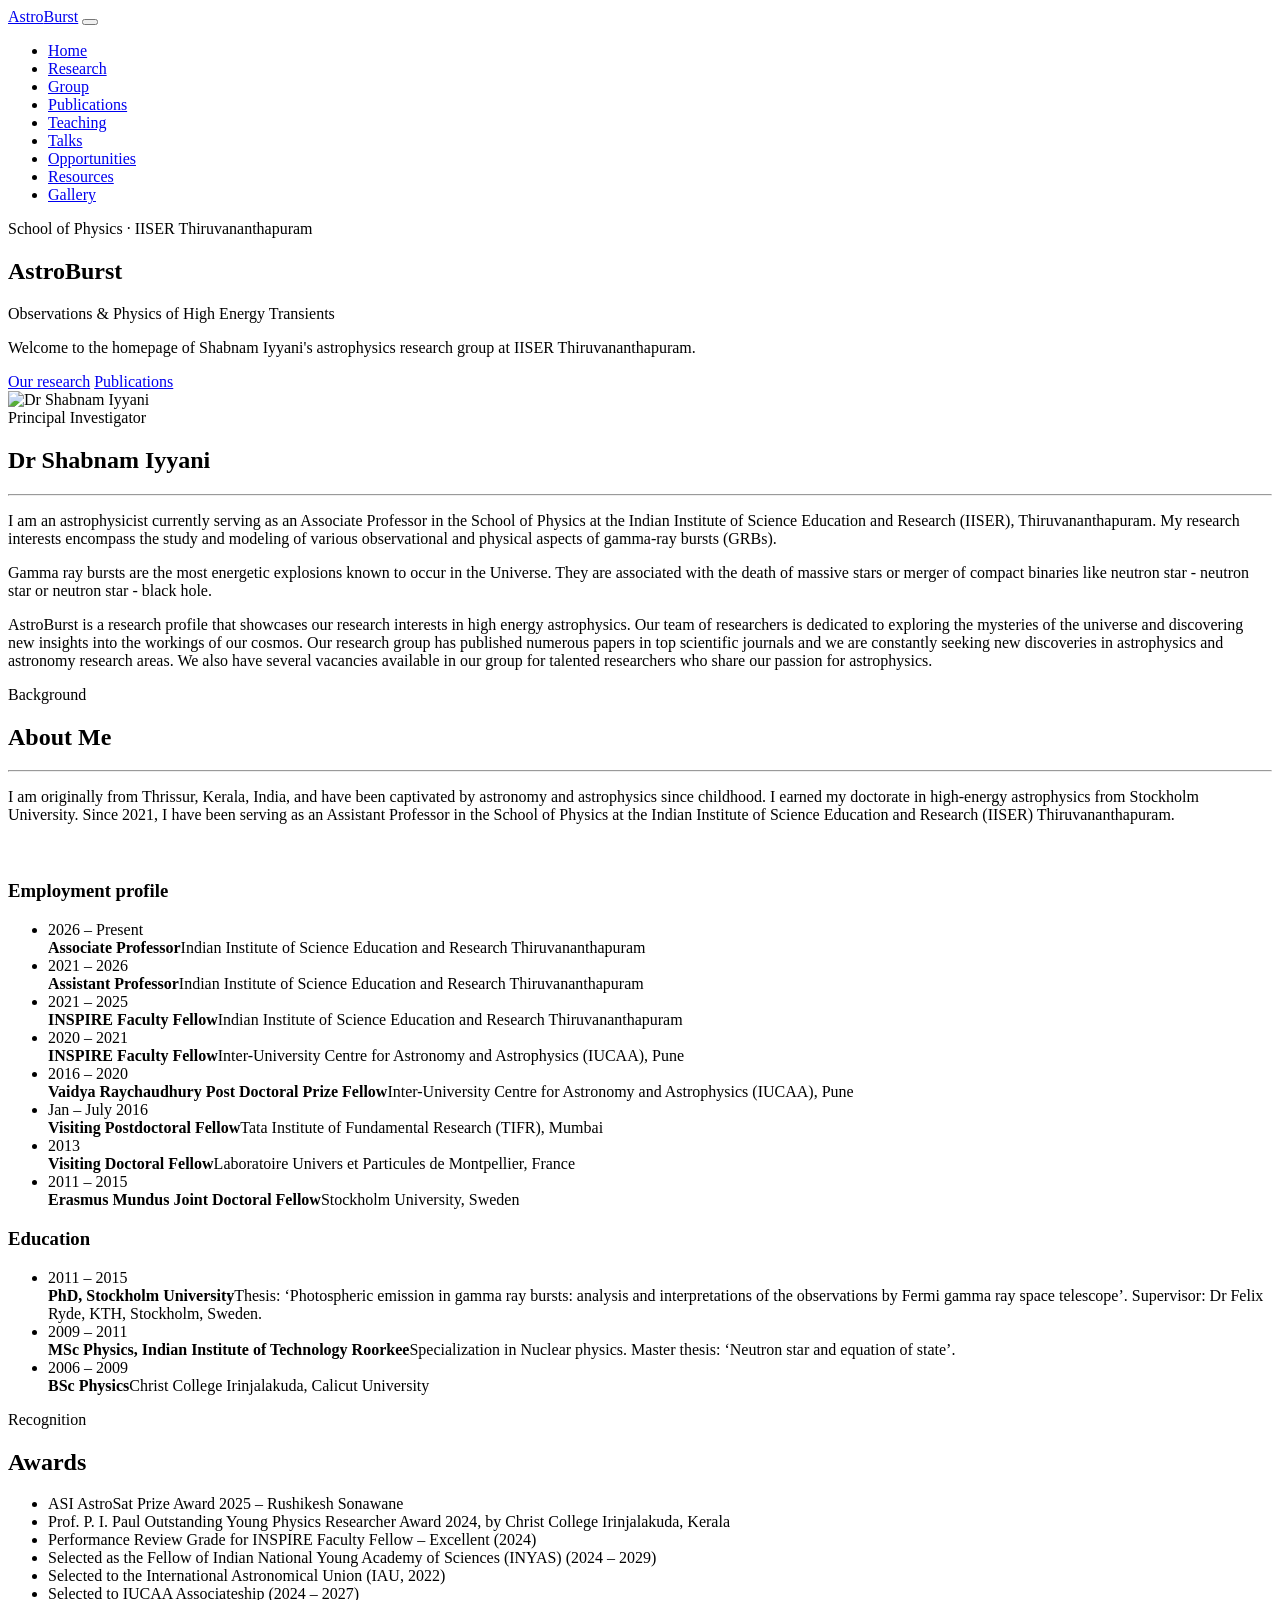
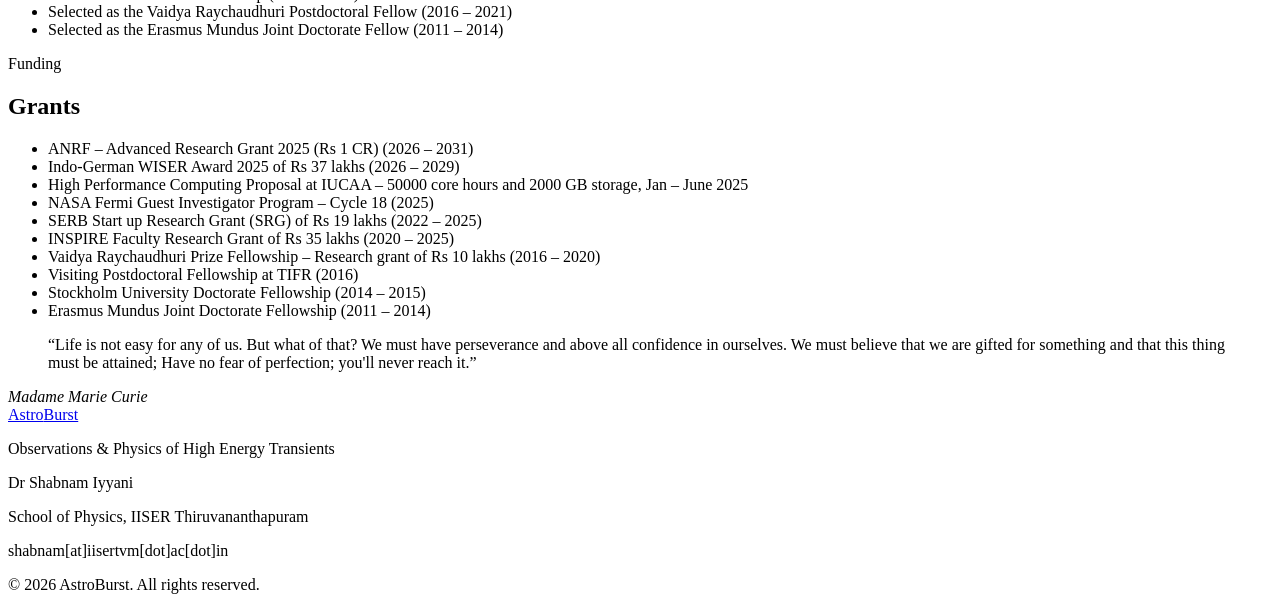
==== index.html @ df9c0376 "Add files via upload" ====
<!DOCTYPE html>
<html lang="en">
<head>
  <meta charset="utf-8">
  <meta name="viewport" content="width=device-width, initial-scale=1">
  <title>AstroBurst — Dr Shabnam Iyyani, IISER Thiruvananthapuram</title>
  <meta name="description" content="Homepage of Dr Shabnam Iyyani&#x27;s astrophysics research group at IISER Thiruvananthapuram, studying gamma-ray bursts and high energy transients.">
  <meta property="og:title" content="AstroBurst — Dr Shabnam Iyyani, IISER Thiruvananthapuram">
  <meta property="og:description" content="Homepage of Dr Shabnam Iyyani&#x27;s astrophysics research group at IISER Thiruvananthapuram, studying gamma-ray bursts and high energy transients.">
  <meta property="og:image" content="assets/img/grb-hero.jpg">
  <link rel="preconnect" href="https://fonts.googleapis.com">
  <link rel="preconnect" href="https://fonts.gstatic.com" crossorigin>
  <link href="https://fonts.googleapis.com/css2?family=Cormorant+Garamond:ital,wght@0,400;0,500;1,400&amp;family=Inter:wght@300;400;500&amp;display=swap" rel="stylesheet">
  <link rel="stylesheet" href="assets/css/style.css">
</head>
<body>

  <!-- ===== Header (same on every page) ===== -->
  <header class="site-header">
    <div class="wrap nav">
      <a class="brand" href="index.html">Astro<span>Burst</span></a>
      <button class="nav-toggle" aria-label="Menu" aria-expanded="false"><span></span><span></span><span></span></button>
      <nav aria-label="Main">
        <ul class="nav-links">
          <li><a href="index.html" aria-current="page">Home</a></li>
          <li><a href="research.html">Research</a></li>
          <li><a href="group.html">Group</a></li>
          <li><a href="publications.html">Publications</a></li>
          <li><a href="teaching.html">Teaching</a></li>
          <li><a href="talks.html">Talks</a></li>
          <li><a href="opportunities.html">Opportunities</a></li>
          <li><a href="resources.html">Resources</a></li>
          <li><a href="gallery.html">Gallery</a></li>
        </ul>
      </nav>
    </div>
  </header>

  <main>
    <!-- Hero -->
    <section class="hero">
      <div class="wrap">
        <span class="eyebrow">School of Physics &middot; IISER Thiruvananthapuram</span>
        <h1>AstroBurst</h1>
        <p class="tagline">Observations &amp; Physics of High Energy Transients</p>
        <p class="lead">Welcome to the homepage of Shabnam Iyyani's astrophysics research group at IISER Thiruvananthapuram.</p>
        <div class="btns">
          <a class="btn" href="research.html">Our research</a>
          <a class="btn ghost" href="publications.html">Publications</a>
        </div>
      </div>
    </section>

    <!-- Profile -->
    <section>
      <div class="wrap split reveal">
        <div class="portrait">
          <img src="assets/img/shabnam-iyyani.jpg" alt="Dr Shabnam Iyyani" width="800" height="1067">
        </div>
        <div>
          <span class="eyebrow">Principal Investigator</span>
          <h2>Dr Shabnam Iyyani</h2>
          <hr class="rule">
          <p class="lead">I am an astrophysicist currently serving as an Associate Professor in the School of Physics at the Indian Institute of Science Education and Research (IISER), Thiruvananthapuram. My research interests encompass the study and modeling of various observational and physical aspects of gamma-ray bursts (GRBs).</p>
          <p>Gamma ray bursts are the most energetic explosions known to occur in the Universe. They are associated with the death of massive stars or merger of compact binaries like neutron star - neutron star or neutron star - black hole.</p>
          <p>AstroBurst is a research profile that showcases our research interests in high energy astrophysics. Our team of researchers is dedicated to exploring the mysteries of the universe and discovering new insights into the workings of our cosmos. Our research group has published numerous papers in top scientific journals and we are constantly seeking new discoveries in astrophysics and astronomy research areas. We also have several vacancies available in our group for talented researchers who share our passion for astrophysics.</p>
        </div>
      </div>
    </section>

    <!-- About -->
    <section class="alt">
      <div class="wrap reveal">
        <div class="narrow">
          <span class="eyebrow">Background</span>
          <h2>About Me</h2>
          <hr class="rule">
          <p class="lead">I am originally from Thrissur, Kerala, India, and have been captivated by astronomy and astrophysics since childhood. I earned my doctorate in high-energy astrophysics from Stockholm University. Since 2021, I have been serving as an Assistant Professor in the School of Physics at the Indian Institute of Science Education and Research (IISER) Thiruvananthapuram.</p>
        </div>
        <div class="cols-2" style="margin-top:3.5rem">
          <div>
            <h3>Employment profile</h3>
            <ul class="timeline">
            <li><span class="when">2026 – Present</span><div><strong>Associate Professor</strong><span class="where">Indian Institute of Science Education and Research Thiruvananthapuram</span></div></li>
            <li><span class="when">2021 – 2026</span><div><strong>Assistant Professor</strong><span class="where">Indian Institute of Science Education and Research Thiruvananthapuram</span></div></li>
            <li><span class="when">2021 – 2025</span><div><strong>INSPIRE Faculty Fellow</strong><span class="where">Indian Institute of Science Education and Research Thiruvananthapuram</span></div></li>
            <li><span class="when">2020 – 2021</span><div><strong>INSPIRE Faculty Fellow</strong><span class="where">Inter-University Centre for Astronomy and Astrophysics (IUCAA), Pune</span></div></li>
            <li><span class="when">2016 – 2020</span><div><strong>Vaidya Raychaudhury Post Doctoral Prize Fellow</strong><span class="where">Inter-University Centre for Astronomy and Astrophysics (IUCAA), Pune</span></div></li>
            <li><span class="when">Jan – July 2016</span><div><strong>Visiting Postdoctoral Fellow</strong><span class="where">Tata Institute of Fundamental Research (TIFR), Mumbai</span></div></li>
            <li><span class="when">2013</span><div><strong>Visiting Doctoral Fellow</strong><span class="where">Laboratoire Univers et Particules de Montpellier, France</span></div></li>
            <li><span class="when">2011 – 2015</span><div><strong>Erasmus Mundus Joint Doctoral Fellow</strong><span class="where">Stockholm University, Sweden</span></div></li>
          </ul>
          </div>
          <div>
            <h3>Education</h3>
            <ul class="timeline">
            <li><span class="when">2011 – 2015</span><div><strong>PhD, Stockholm University</strong><span class="where">Thesis: &lsquo;Photospheric emission in gamma ray bursts: analysis and interpretations of the observations by Fermi gamma ray space telescope&rsquo;. Supervisor: Dr Felix Ryde, KTH, Stockholm, Sweden.</span></div></li>
            <li><span class="when">2009 – 2011</span><div><strong>MSc Physics, Indian Institute of Technology Roorkee</strong><span class="where">Specialization in Nuclear physics. Master thesis: &lsquo;Neutron star and equation of state&rsquo;.</span></div></li>
            <li><span class="when">2006 – 2009</span><div><strong>BSc Physics</strong><span class="where">Christ College Irinjalakuda, Calicut University</span></div></li>
          </ul>
          </div>
        </div>
      </div>
    </section>

    <!-- Awards and grants -->
    <section>
      <div class="wrap cols-2 reveal">
        <div>
          <span class="eyebrow">Recognition</span>
          <h2>Awards</h2>
          <ul class="list dash">
            <li>ASI AstroSat Prize Award 2025 &ndash; Rushikesh Sonawane</li>
            <li>Prof. P. I. Paul Outstanding Young Physics Researcher Award 2024, by Christ College Irinjalakuda, Kerala</li>
            <li>Performance Review Grade for INSPIRE Faculty Fellow &ndash; Excellent (2024)</li>
            <li>Selected as the Fellow of Indian National Young Academy of Sciences (INYAS) (2024 &ndash; 2029)</li>
            <li>Selected to the International Astronomical Union (IAU, 2022)</li>
            <li>Selected to IUCAA Associateship (2024 &ndash; 2027)</li>
            <li>Selected as the Vaidya Raychaudhuri Postdoctoral Fellow (2016 &ndash; 2021)</li>
            <li>Selected as the Erasmus Mundus Joint Doctorate Fellow (2011 &ndash; 2014)</li>
          </ul>
        </div>
        <div>
          <span class="eyebrow">Funding</span>
          <h2>Grants</h2>
          <ul class="list dash">
            <li>ANRF &ndash; Advanced Research Grant 2025 (Rs 1 CR) (2026 &ndash; 2031)</li>
            <li>Indo-German WISER Award 2025 of Rs 37 lakhs (2026 &ndash; 2029)</li>
            <li>High Performance Computing Proposal at IUCAA &ndash; 50000 core hours and 2000 GB storage, Jan &ndash; June 2025</li>
            <li>NASA Fermi Guest Investigator Program &ndash; Cycle 18 (2025)</li>
            <li>SERB Start up Research Grant (SRG) of Rs 19 lakhs (2022 &ndash; 2025)</li>
            <li>INSPIRE Faculty Research Grant of Rs 35 lakhs (2020 &ndash; 2025)</li>
            <li>Vaidya Raychaudhuri Prize Fellowship &ndash; Research grant of Rs 10 lakhs (2016 &ndash; 2020)</li>
            <li>Visiting Postdoctoral Fellowship at TIFR (2016)</li>
            <li>Stockholm University Doctorate Fellowship (2014 &ndash; 2015)</li>
            <li>Erasmus Mundus Joint Doctorate Fellowship (2011 &ndash; 2014)</li>
          </ul>
        </div>
      </div>
    </section>

    <!-- Quote -->
    <section class="quote">
      <div class="wrap reveal">
        <blockquote>&ldquo;Life is not easy for any of us. But what of that? We must have perseverance and above all confidence in ourselves. We must believe that we are gifted for something and that this thing must be attained; Have no fear of perfection; you'll never reach it.&rdquo;</blockquote>
        <cite>Madame Marie Curie</cite>
      </div>
    </section>
  </main>

  <!-- ===== Footer (same on every page) ===== -->
  <footer class="site-footer">
    <div class="wrap">
      <div class="cols">
        <div>
          <a class="brand" href="index.html">Astro<span>Burst</span></a>
          <p>Observations &amp; Physics of High Energy Transients</p>
        </div>
        <div>
          <p>Dr Shabnam Iyyani</p>
          <p>School of Physics, IISER Thiruvananthapuram</p>
          <p>shabnam[at]iisertvm[dot]ac[dot]in</p>
        </div>
      </div>
      <p class="copy">&copy; 2026 AstroBurst. All rights reserved.</p>
    </div>
  </footer>

  <script src="assets/js/main.js"></script>
</body>
</html>
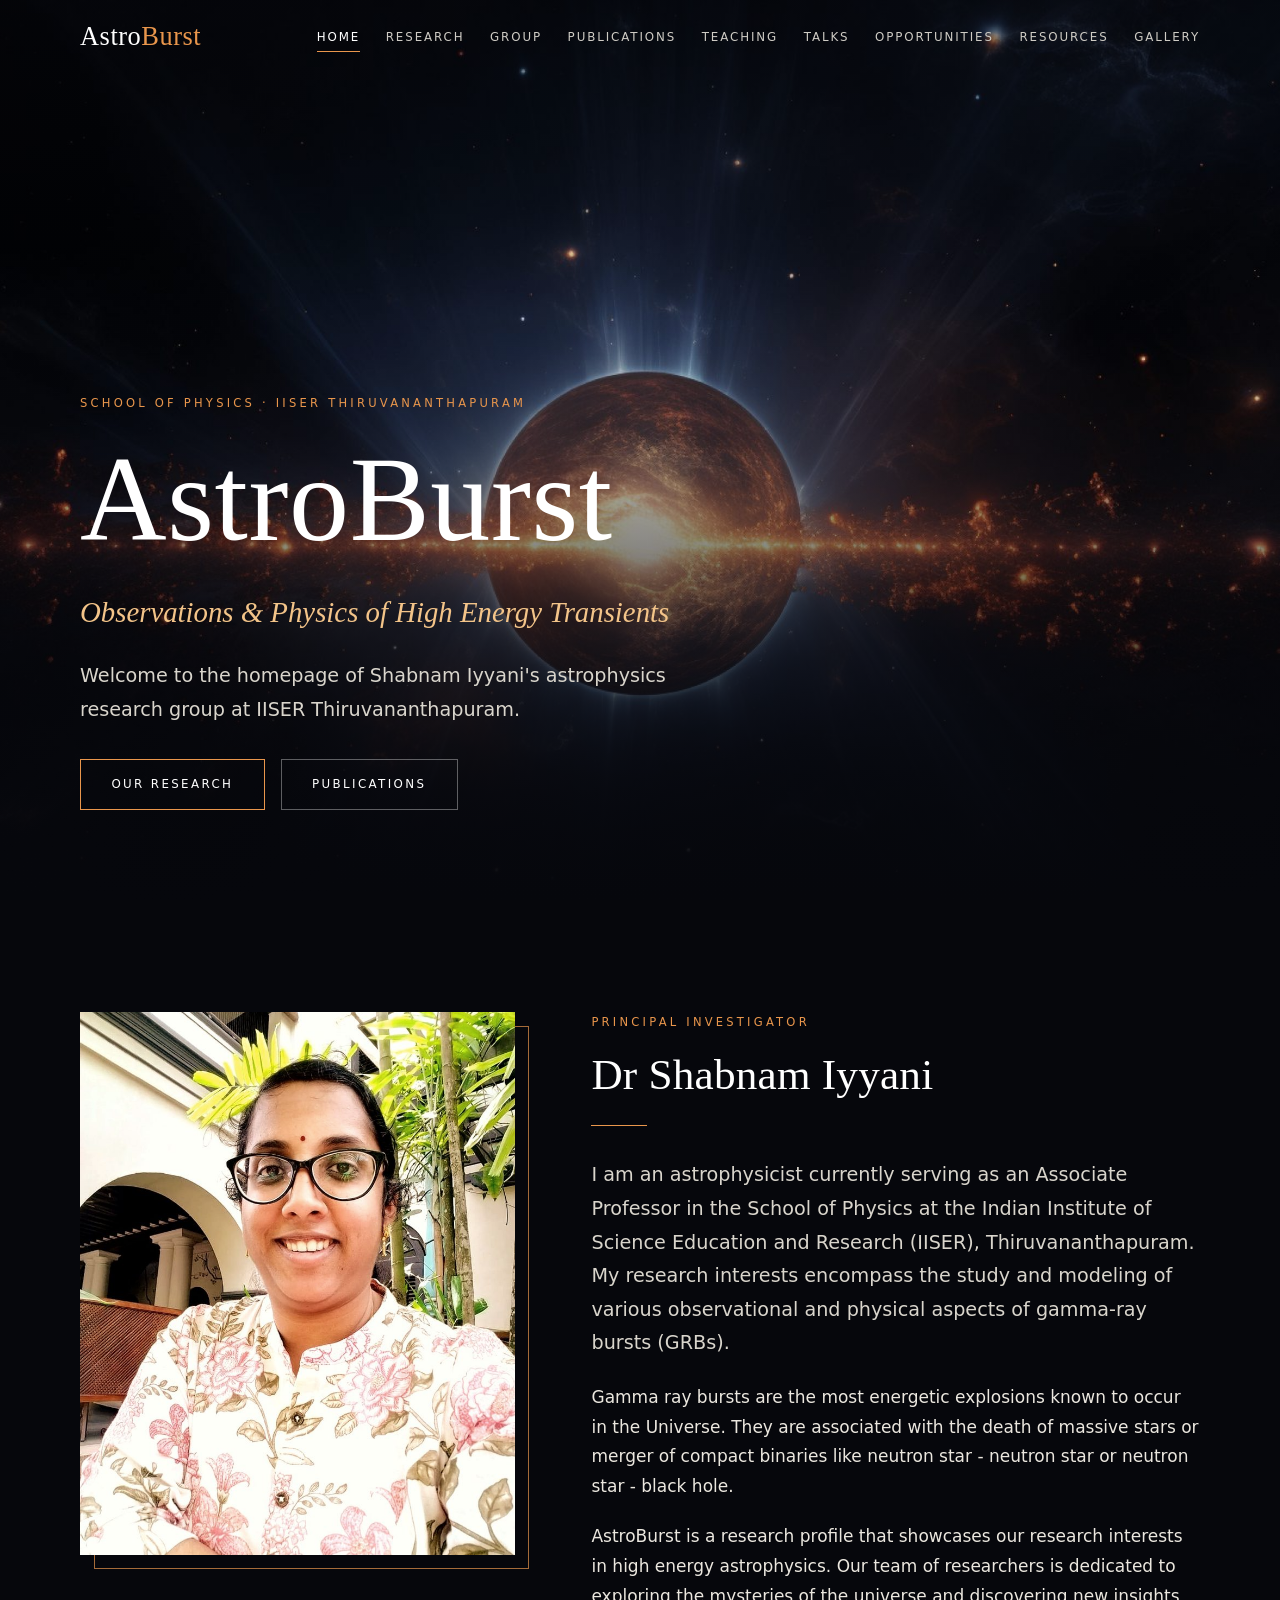
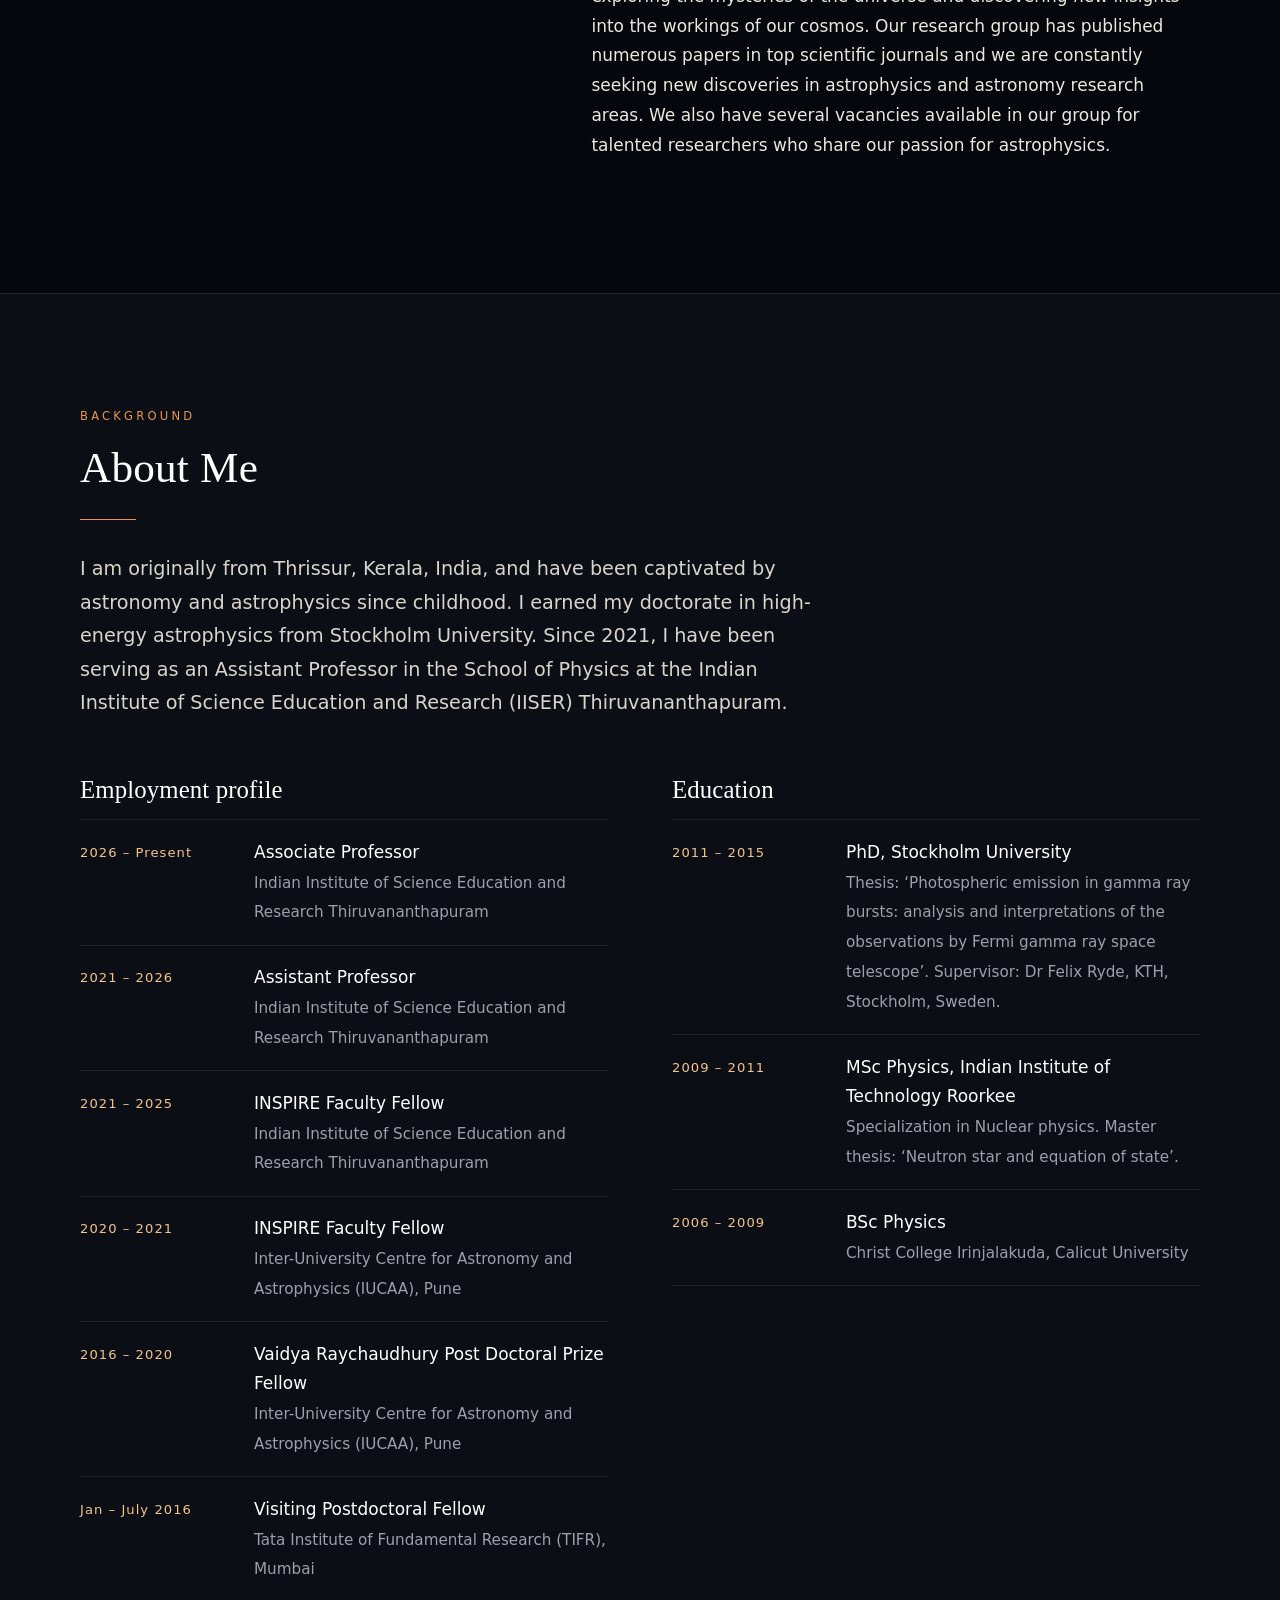
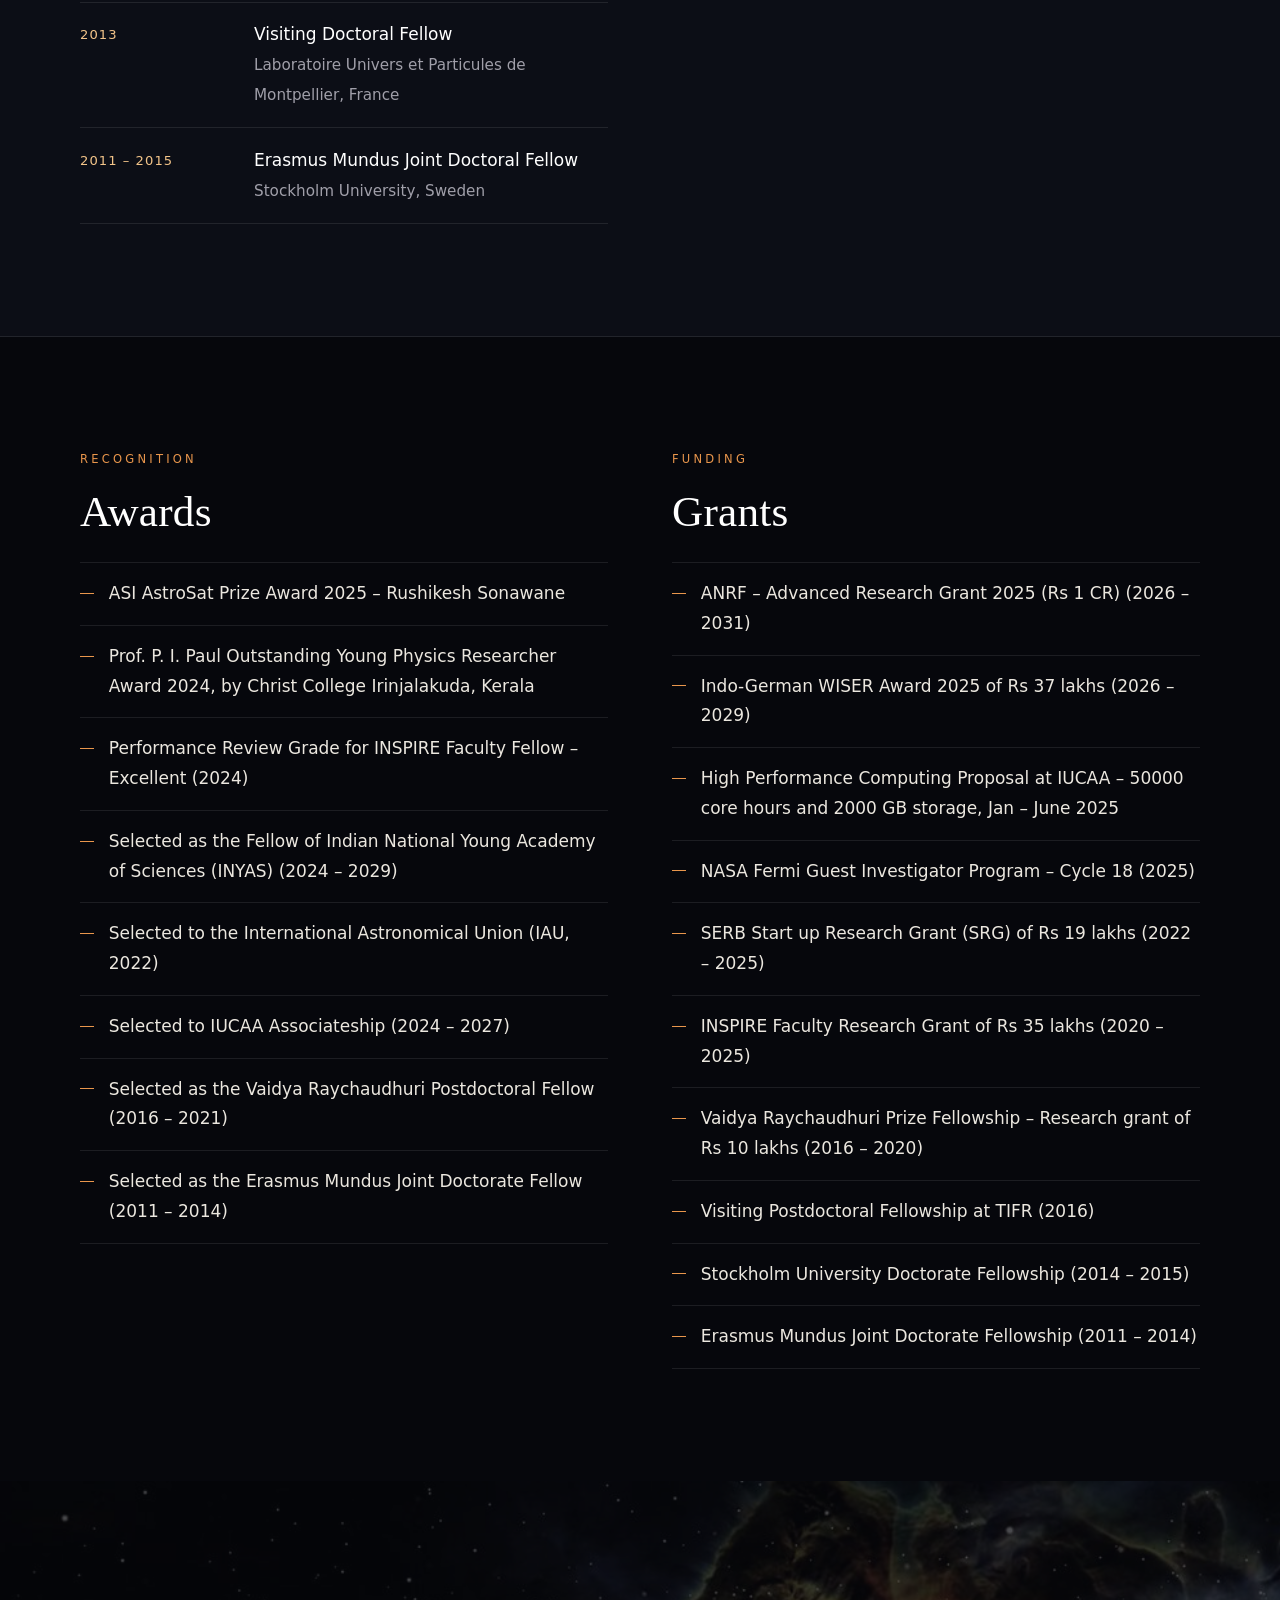
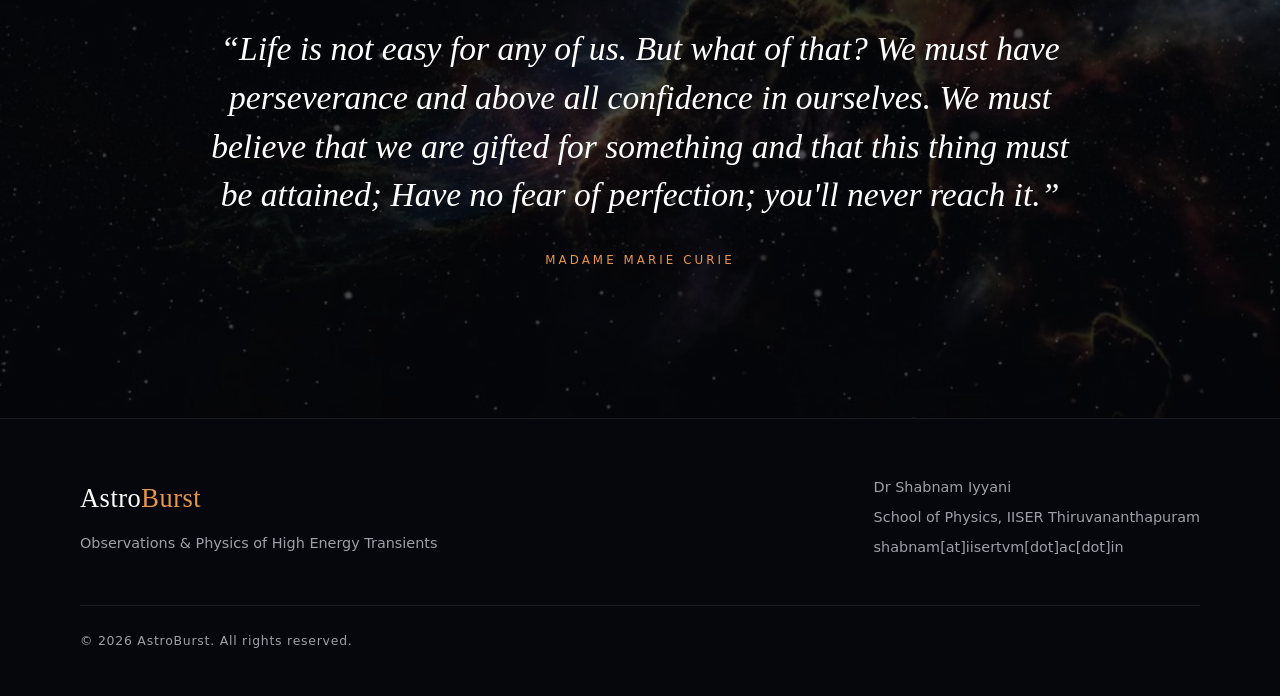
==== commit 48107fde: "Add files via upload" ====
--- a/index.html
+++ b/index.html
@@ -3,11 +3,66 @@
 <head>
   <meta charset="utf-8">
   <meta name="viewport" content="width=device-width, initial-scale=1">
-  <title>AstroBurst — Dr Shabnam Iyyani, IISER Thiruvananthapuram</title>
-  <meta name="description" content="Homepage of Dr Shabnam Iyyani&#x27;s astrophysics research group at IISER Thiruvananthapuram, studying gamma-ray bursts and high energy transients.">
-  <meta property="og:title" content="AstroBurst — Dr Shabnam Iyyani, IISER Thiruvananthapuram">
-  <meta property="og:description" content="Homepage of Dr Shabnam Iyyani&#x27;s astrophysics research group at IISER Thiruvananthapuram, studying gamma-ray bursts and high energy transients.">
-  <meta property="og:image" content="assets/img/grb-hero.jpg">
+  <title>AstroBurst | Dr Shabnam Iyyani, Gamma-Ray Burst Astrophysics, IISER Thiruvananthapuram</title>
+  <meta name="description" content="AstroBurst is Dr Shabnam Iyyani&#x27;s astrophysics research group at IISER Thiruvananthapuram, studying gamma-ray bursts (GRBs) and high energy transients.">
+  <meta name="author" content="Dr Shabnam Iyyani">
+  <link rel="canonical" href="https://astroburst.org/">
+  <link rel="icon" href="favicon.svg" type="image/svg+xml">
+  <meta name="theme-color" content="#06070c">
+  <meta property="og:type" content="website">
+  <meta property="og:site_name" content="AstroBurst">
+  <meta property="og:url" content="https://astroburst.org/">
+  <meta property="og:title" content="AstroBurst | Dr Shabnam Iyyani, Gamma-Ray Burst Astrophysics, IISER Thiruvananthapuram">
+  <meta property="og:description" content="AstroBurst is Dr Shabnam Iyyani&#x27;s astrophysics research group at IISER Thiruvananthapuram, studying gamma-ray bursts (GRBs) and high energy transients.">
+  <meta property="og:image" content="https://astroburst.org/assets/img/grb-hero.jpg">
+  <meta name="twitter:card" content="summary_large_image">
+  <script type="application/ld+json">
+  {
+    "@context": "https://schema.org",
+    "@graph": [
+      {
+        "@type": "WebSite",
+        "@id": "https://astroburst.org/#website",
+        "url": "https://astroburst.org/",
+        "name": "AstroBurst",
+        "description": "Observations and Physics of High Energy Transients",
+        "inLanguage": "en"
+      },
+      {
+        "@type": "ResearchOrganization",
+        "@id": "https://astroburst.org/#group",
+        "name": "AstroBurst",
+        "url": "https://astroburst.org/",
+        "description": "Astrophysics research group studying gamma-ray bursts at IISER Thiruvananthapuram",
+        "parentOrganization": {
+          "@type": "CollegeOrUniversity",
+          "name": "Indian Institute of Science Education and Research Thiruvananthapuram",
+          "url": "https://www.iisertvm.ac.in/"
+        },
+        "founder": { "@id": "https://astroburst.org/#shabnam-iyyani" }
+      },
+      {
+        "@type": "Person",
+        "@id": "https://astroburst.org/#shabnam-iyyani",
+        "name": "Shabnam Iyyani",
+        "honorificPrefix": "Dr",
+        "jobTitle": "Associate Professor",
+        "url": "https://astroburst.org/",
+        "image": "https://astroburst.org/assets/img/shabnam-iyyani.jpg",
+        "affiliation": {
+          "@type": "CollegeOrUniversity",
+          "name": "Indian Institute of Science Education and Research Thiruvananthapuram",
+          "url": "https://www.iisertvm.ac.in/"
+        },
+        "alumniOf": [
+          { "@type": "CollegeOrUniversity", "name": "Stockholm University" },
+          { "@type": "CollegeOrUniversity", "name": "Indian Institute of Technology Roorkee" }
+        ],
+        "knowsAbout": ["Gamma-ray bursts", "High energy astrophysics", "X-ray polarimetry", "Multi-messenger astronomy"]
+      }
+    ]
+  }
+  </script>
   <link rel="preconnect" href="https://fonts.googleapis.com">
   <link rel="preconnect" href="https://fonts.gstatic.com" crossorigin>
   <link href="https://fonts.googleapis.com/css2?family=Cormorant+Garamond:ital,wght@0,400;0,500;1,400&amp;family=Inter:wght@300;400;500&amp;display=swap" rel="stylesheet">
--- a/assets/css/style.css
+++ b/assets/css/style.css
@@ -0,0 +1,223 @@
+/* AstroBurst — site styles
+   Colours, fonts and spacing are set once in :root below; change them there. */
+:root {
+  --bg: #06070c;
+  --bg-2: #0c0e16;
+  --surface: #11131d;
+  --line: rgba(255, 255, 255, 0.09);
+  --text: #ebe7df;
+  --muted: #a09fa9;
+  --accent: #e9964c;      /* ember orange taken from the gamma-ray burst artwork */
+  --accent-2: #f3c489;
+  --serif: "Cormorant Garamond", "Iowan Old Style", Georgia, serif;
+  --sans: "Inter", system-ui, -apple-system, "Segoe UI", Roboto, sans-serif;
+  --wrap: 1120px;
+}
+
+*, *::before, *::after { box-sizing: border-box; }
+html { scroll-behavior: smooth; -webkit-text-size-adjust: 100%; }
+body {
+  margin: 0; background: var(--bg); color: var(--text);
+  font-family: var(--sans); font-size: 17px; line-height: 1.75; font-weight: 300;
+  -webkit-font-smoothing: antialiased;
+}
+img { max-width: 100%; height: auto; display: block; }
+a { color: var(--accent-2); text-decoration: none; transition: color .2s; }
+a:hover { color: #fff; }
+p { margin: 0 0 1.2em; }
+h1, h2, h3 { font-family: var(--serif); font-weight: 500; line-height: 1.15; margin: 0 0 .6em; color: #fff; letter-spacing: .005em; }
+h1 { font-size: clamp(2.6rem, 6vw, 4.6rem); }
+h2 { font-size: clamp(1.9rem, 3.4vw, 2.7rem); }
+h3 { font-size: 1.55rem; }
+.wrap { width: min(var(--wrap), 100% - 3rem); margin-inline: auto; }
+.narrow { max-width: 760px; }
+.eyebrow {
+  font-size: .72rem; letter-spacing: .28em; text-transform: uppercase;
+  color: var(--accent); font-weight: 500; margin: 0 0 1.1rem; display: block;
+}
+.lead { font-size: 1.2rem; color: #d9d5cc; }
+.muted { color: var(--muted); }
+.rule { width: 56px; height: 1px; background: var(--accent); border: 0; margin: 0 0 2rem; }
+section { padding: clamp(4rem, 9vw, 7rem) 0; }
+section.alt { background: var(--bg-2); border-block: 1px solid var(--line); }
+
+/* ---------- Header ---------- */
+.site-header {
+  position: fixed; inset: 0 0 auto 0; z-index: 50;
+  transition: background .3s, border-color .3s, backdrop-filter .3s;
+  border-bottom: 1px solid transparent;
+}
+.site-header.scrolled, .site-header.open {
+  background: rgba(6, 7, 12, .86); backdrop-filter: blur(14px); -webkit-backdrop-filter: blur(14px);
+  border-bottom-color: var(--line);
+}
+.nav { display: flex; align-items: center; justify-content: space-between; height: 72px; }
+.brand { font-family: var(--serif); font-size: 1.65rem; color: #fff; letter-spacing: .02em; font-weight: 500; }
+.brand span { color: var(--accent); }
+.nav-links { display: flex; gap: 1.6rem; list-style: none; margin: 0; padding: 0; }
+.nav-links a {
+  color: #cfccc5; font-size: .74rem; letter-spacing: .16em; text-transform: uppercase; font-weight: 400;
+  padding: .4rem 0; border-bottom: 1px solid transparent;
+}
+.nav-links a:hover, .nav-links a[aria-current="page"] { color: #fff; border-bottom-color: var(--accent); }
+.nav-toggle { display: none; background: none; border: 0; padding: .6rem; cursor: pointer; }
+.nav-toggle span { display: block; width: 24px; height: 1px; background: #fff; margin: 6px 0; transition: transform .25s, opacity .25s; }
+.site-header.open .nav-toggle span:nth-child(1) { transform: translateY(7px) rotate(45deg); }
+.site-header.open .nav-toggle span:nth-child(2) { opacity: 0; }
+.site-header.open .nav-toggle span:nth-child(3) { transform: translateY(-7px) rotate(-45deg); }
+
+@media (max-width: 1080px) {
+  .nav-toggle { display: block; margin-left: auto; }
+  .nav-links {
+    position: absolute; top: 72px; left: 0; right: 0; flex-direction: column; gap: 0;
+    background: rgba(6, 7, 12, .97); border-bottom: 1px solid var(--line);
+    padding: .5rem 1.5rem 1.5rem; display: none;
+  }
+  .site-header.open .nav-links { display: flex; }
+  .nav-links a { display: block; padding: .9rem 0; border-bottom: 1px solid var(--line); }
+}
+
+/* ---------- Hero (home) ---------- */
+.hero {
+  position: relative; min-height: 100vh; min-height: 100svh; display: flex; align-items: flex-end;
+  padding: 0 0 clamp(4rem, 10vh, 7rem);
+  background: #000 url("../img/grb-hero.jpg") center 42% / cover no-repeat;
+}
+.hero::before {
+  content: ""; position: absolute; inset: 0;
+  background: linear-gradient(180deg, rgba(6,7,12,.55) 0%, rgba(6,7,12,.05) 35%, rgba(6,7,12,.65) 72%, var(--bg) 100%);
+}
+.hero .wrap { position: relative; }
+.hero h1 { font-size: clamp(3.4rem, 10vw, 7.5rem); margin-bottom: .15em; font-weight: 400; }
+.hero .tagline { font-family: var(--serif); font-style: italic; font-size: clamp(1.25rem, 2.4vw, 1.8rem); color: var(--accent-2); margin-bottom: 1.4rem; }
+.hero .lead { max-width: 620px; }
+.btns { display: flex; flex-wrap: wrap; gap: 1rem; margin-top: 2rem; }
+.btn {
+  display: inline-block; padding: .9rem 1.9rem; border: 1px solid var(--accent); color: #fff;
+  font-size: .74rem; letter-spacing: .2em; text-transform: uppercase; font-weight: 400;
+  transition: background .25s, color .25s;
+}
+.btn:hover { background: var(--accent); color: #0a0a0a; }
+.btn.ghost { border-color: rgba(255,255,255,.35); }
+.btn.ghost:hover { background: #fff; border-color: #fff; }
+
+/* ---------- Page banner (inner pages) ---------- */
+.banner {
+  position: relative; padding: clamp(9rem, 20vh, 12rem) 0 clamp(3rem, 7vh, 4.5rem);
+  background: #000 url("../img/nebula-strip.jpg") center / cover no-repeat;
+  border-bottom: 1px solid var(--line);
+}
+.banner::before { content: ""; position: absolute; inset: 0; background: linear-gradient(180deg, rgba(6,7,12,.72), rgba(6,7,12,.5) 50%, var(--bg)); }
+.banner .wrap { position: relative; }
+.banner h1 { margin: 0; }
+.banner p { max-width: 640px; margin: 1.2rem 0 0; color: #d9d5cc; }
+
+/* ---------- Layout helpers ---------- */
+.split { display: grid; grid-template-columns: minmax(0, 5fr) minmax(0, 7fr); gap: clamp(2rem, 6vw, 5rem); align-items: start; }
+.cols-2 { display: grid; grid-template-columns: repeat(2, minmax(0, 1fr)); gap: clamp(2rem, 5vw, 4rem); }
+.cols-3 { display: grid; grid-template-columns: repeat(3, minmax(0, 1fr)); gap: 1.5rem; }
+@media (max-width: 860px) { .split, .cols-2, .cols-3 { grid-template-columns: 1fr; } }
+
+.portrait { position: relative; }
+.portrait img { width: 100%; aspect-ratio: 4 / 5; object-fit: cover; object-position: center 20%; filter: saturate(.92); }
+.portrait::after { content: ""; position: absolute; inset: 14px -14px -14px 14px; border: 1px solid var(--accent); z-index: -1; opacity: .7; }
+
+.card { background: var(--surface); border: 1px solid var(--line); padding: 2rem; }
+.card h3 { font-size: 1.4rem; }
+.card p:last-child { margin-bottom: 0; }
+
+/* Lists */
+.list { list-style: none; margin: 0; padding: 0; }
+.list li { padding: 1rem 0; border-bottom: 1px solid var(--line); }
+.list li:first-child { border-top: 1px solid var(--line); }
+.list.dash li { padding-left: 1.8rem; position: relative; }
+.list.dash li::before { content: ""; position: absolute; left: 0; top: 1.85rem; width: 14px; height: 1px; background: var(--accent); }
+
+/* Timeline */
+.timeline { list-style: none; margin: 0; padding: 0; }
+.timeline li { display: grid; grid-template-columns: 150px 1fr; gap: 1.5rem; padding: 1.1rem 0; border-bottom: 1px solid var(--line); }
+.timeline li:first-child { border-top: 1px solid var(--line); }
+.timeline .when { color: var(--accent-2); font-size: .82rem; letter-spacing: .08em; padding-top: .25rem; }
+.timeline strong { display: block; color: #fff; font-weight: 500; }
+.timeline span.where { color: var(--muted); font-size: .95rem; }
+@media (max-width: 560px) { .timeline li { grid-template-columns: 1fr; gap: .2rem; } }
+
+/* Quote */
+.quote {
+  position: relative; text-align: center; padding: clamp(5rem, 12vw, 9rem) 0;
+  background: #000 url("../img/nebula-strip.jpg") center / cover no-repeat;
+}
+.quote::before { content: ""; position: absolute; inset: 0; background: rgba(6,7,12,.72); }
+.quote .wrap { position: relative; }
+.quote blockquote { font-family: var(--serif); font-style: italic; font-size: clamp(1.4rem, 2.8vw, 2.1rem); line-height: 1.45; margin: 0 auto 1.5rem; max-width: 880px; color: #fff; }
+.quote cite { font-style: normal; font-size: .74rem; letter-spacing: .26em; text-transform: uppercase; color: var(--accent); }
+
+/* Figures */
+figure { margin: 0; }
+figure.plate { background: #fff; padding: 1.2rem; }
+figcaption { font-size: .88rem; color: var(--muted); margin-top: .9rem; line-height: 1.6; }
+
+/* Team */
+.team { display: grid; grid-template-columns: repeat(auto-fill, minmax(220px, 1fr)); gap: 2rem; }
+.member img { width: 100%; aspect-ratio: 1; object-fit: cover; object-position: center 22%; filter: grayscale(.25); transition: filter .4s; }
+.member:hover img { filter: none; }
+.member h3 { font-size: 1.35rem; margin: 1.1rem 0 .1rem; }
+.member p { margin: 0; font-size: .74rem; letter-spacing: .18em; text-transform: uppercase; color: var(--accent); }
+
+/* Tables */
+.table-wrap { overflow-x: auto; }
+table { width: 100%; border-collapse: collapse; font-size: .95rem; }
+th, td { text-align: left; padding: .95rem 1rem .95rem 0; border-bottom: 1px solid var(--line); vertical-align: top; }
+th { font-size: .7rem; letter-spacing: .18em; text-transform: uppercase; color: var(--accent); font-weight: 500; white-space: nowrap; }
+td:first-child { color: #fff; font-weight: 400; }
+
+/* Publications */
+.stats { display: flex; gap: 3.5rem; flex-wrap: wrap; margin-bottom: 2.5rem; }
+.stat b { display: block; font-family: var(--serif); font-size: 3rem; font-weight: 400; color: #fff; line-height: 1; }
+.stat span { font-size: .7rem; letter-spacing: .2em; text-transform: uppercase; color: var(--muted); }
+.controls { display: flex; gap: .6rem; flex-wrap: wrap; align-items: center; margin-bottom: 3rem; }
+.chip { background: none; border: 1px solid var(--line); color: var(--muted); padding: .55rem 1.2rem; font: inherit; font-size: .74rem; letter-spacing: .14em; text-transform: uppercase; cursor: pointer; }
+.chip.on, .chip:hover { border-color: var(--accent); color: #fff; }
+.controls input { margin-left: auto; background: var(--surface); border: 1px solid var(--line); color: var(--text); padding: .65rem 1rem; font: inherit; font-size: .9rem; min-width: 240px; }
+.controls input:focus { outline: 0; border-color: var(--accent); }
+.year-group { display: grid; grid-template-columns: 130px 1fr; gap: 1.5rem; padding: 2rem 0; border-top: 1px solid var(--line); }
+.year-group > h2 { font-size: 2.2rem; color: var(--accent-2); margin: 0; font-weight: 400; }
+.pub { padding: 0 0 1.6rem; }
+.pub:last-child { padding-bottom: 0; }
+.pub-title { display: block; color: #fff; font-weight: 400; line-height: 1.5; }
+.pub-title:hover { color: var(--accent-2); }
+.pub-authors { display: block; color: var(--muted); font-size: .92rem; }
+.pub-authors b { color: var(--text); font-weight: 500; }
+.pub-journal { display: block; font-style: italic; font-size: .92rem; color: var(--accent-2); }
+@media (max-width: 640px) { .year-group { grid-template-columns: 1fr; gap: .8rem; } .controls input { margin-left: 0; width: 100%; } }
+
+/* Link list */
+.links a { display: flex; justify-content: space-between; gap: 1rem; align-items: baseline; color: var(--text); }
+.links a:hover { color: var(--accent-2); }
+.links small { color: var(--muted); font-size: .82rem; white-space: nowrap; }
+
+/* Gallery */
+.gallery { columns: 3 280px; column-gap: 14px; }
+.gallery a { display: block; margin-bottom: 14px; break-inside: avoid; overflow: hidden; background: var(--surface); }
+.gallery img { width: 100%; transition: transform .6s, opacity .3s; }
+.gallery a:hover img { transform: scale(1.03); opacity: .88; }
+.lightbox { position: fixed; inset: 0; z-index: 100; background: rgba(3,4,8,.95); display: none; align-items: center; justify-content: center; padding: 3rem 1rem; }
+.lightbox.show { display: flex; }
+.lightbox img { max-width: 100%; max-height: 100%; object-fit: contain; }
+.lightbox button { position: absolute; background: none; border: 0; color: #fff; font-size: 2.2rem; cursor: pointer; padding: 1rem; line-height: 1; font-family: var(--serif); }
+.lightbox .close { top: .5rem; right: 1rem; }
+.lightbox .prev { left: .5rem; top: 50%; transform: translateY(-50%); }
+.lightbox .next { right: .5rem; top: 50%; transform: translateY(-50%); }
+
+/* Footer */
+.site-footer { border-top: 1px solid var(--line); padding: 3.5rem 0 2.5rem; font-size: .9rem; color: var(--muted); }
+.site-footer .cols { display: flex; justify-content: space-between; gap: 2rem; flex-wrap: wrap; }
+.site-footer .brand { display: block; margin-bottom: .6rem; }
+.site-footer p { margin: 0 0 .3rem; }
+.site-footer .copy { margin-top: 2.5rem; padding-top: 1.5rem; border-top: 1px solid var(--line); font-size: .78rem; letter-spacing: .06em; }
+
+/* Scroll reveal */
+.reveal { opacity: 0; transform: translateY(18px); transition: opacity .8s ease, transform .8s ease; }
+.reveal.in { opacity: 1; transform: none; }
+@media (prefers-reduced-motion: reduce) { .reveal { opacity: 1; transform: none; transition: none; } html { scroll-behavior: auto; } }
+:focus-visible { outline: 2px solid var(--accent); outline-offset: 3px; }
